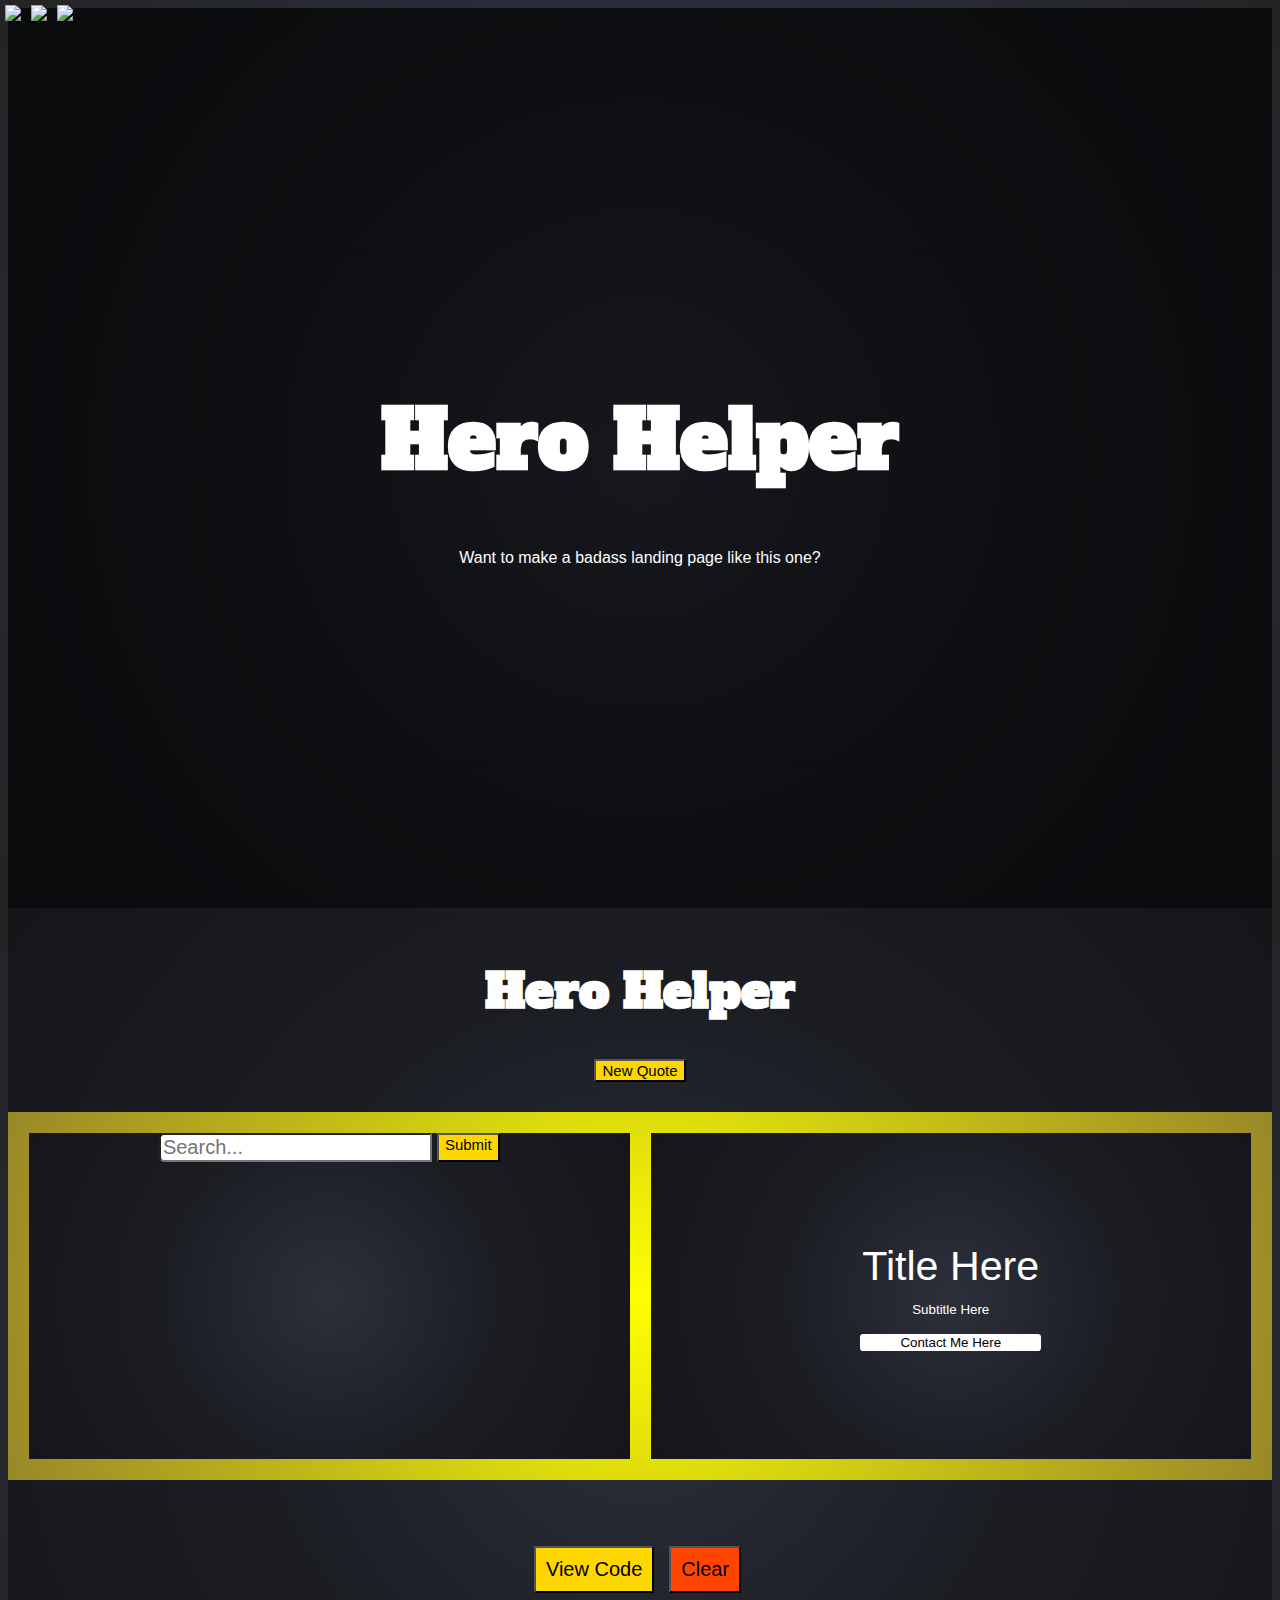
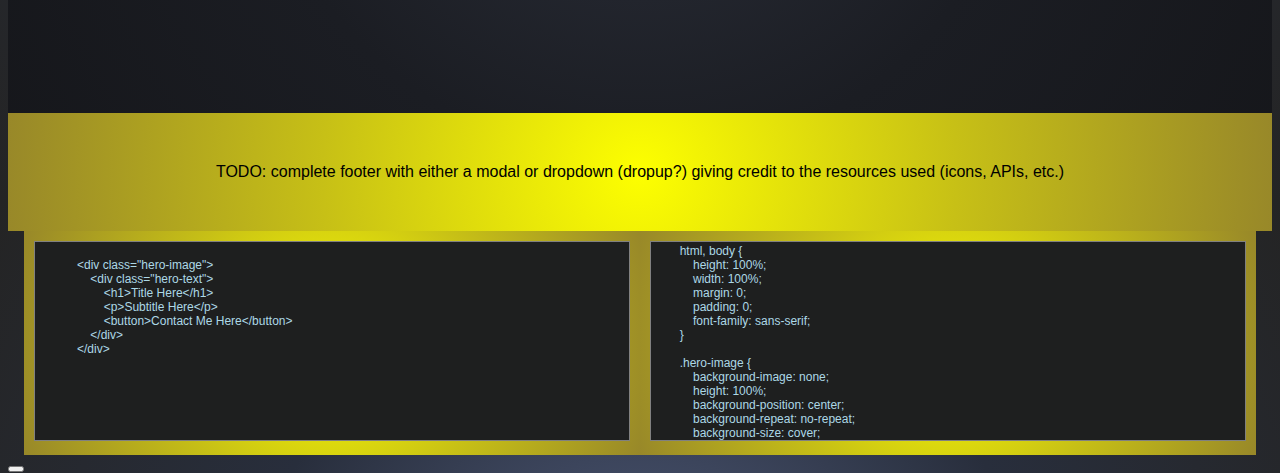
==== index.html @ df89bec3 "added green lantern hero image" ====
<!DOCTYPE html>
<html lang="en">
<head>
    <meta charset="UTF-8">
    <meta http-equiv="X-UA-Compatible" content="IE=edge">
    <meta name="viewport" content="width=device-width, initial-scale=1">

    <script src="https://cdnjs.cloudflare.com/ajax/libs/font-awesome/6.0.0-beta2/js/all.min.js" integrity="sha512-cyAbuGborsD25bhT/uz++wPqrh5cqPh1ULJz4NSpN9ktWcA6Hnh9g+CWKeNx2R0fgQt+ybRXdabSBgYXkQTTmA==" crossorigin="anonymous" referrerpolicy="no-referrer"></script>
    <link rel="stylesheet" href="https://cdnjs.cloudflare.com/ajax/libs/animate.css/4.1.1/animate.min.css"/>
    <link rel="stylesheet" href="https://cdn.jsdelivr.net/npm/bulma@0.9.3/css/bulma.min.css">
    <link rel="preconnect" href="https://fonts.googleapis.com">
    <link rel="preconnect" href="https://fonts.gstatic.com" crossorigin>
    <link href="https://fonts.googleapis.com/css2?family=Alfa+Slab+One&display=swap" rel="stylesheet">
    <link rel="stylesheet" href ="style.css">
    <link rel="hero icon" href="hero_icon.jpg" />
    <title>Hero Helper</title>
</head>
<body class="batman-dark">

    <!-- Theme switcher -->
    <div class="theme-switcher">
        <img class="theme-button" id="batman" src="https://img.icons8.com/color/48/000000/batman-old.png"/>
        <img class="theme-button" id="superman" src="https://img.icons8.com/color/48/000000/superman.png"/>
        <!-- <img class="theme-button" id="green-lantern" src="Green-Lantern-Logo.png"/> -->
        <img class="theme-button" id="green-lantern" src="https://img.icons8.com/color/48/000000/green-lantern.png"/>
    </div>

    <!-- Landing Page Hero Section -->
    <div class="hero-image batman-image">
        <div class="hero-text">
          <h1>Hero Helper</h1>
          <p>Want to make a badass landing page like this one?</p>   
          <a href="#hero-title">   
            <i class="fas fa-chevron-down fa-10x animate__animated animate__pulse animate__infinite"></i>
          </a>
        </div>
    </div>

    <main class="batman-dark">
    <!-- Main App -->
    <header id="head-container">
        <div class="title-container">
            <h1 id="hero-title">Hero Helper</h1>

        </div>
        <div class="animate__animated animate__slow" id="quote-container"></div>
        <div class="quoteBtn-container">

            <button id="quoteBtn" class="button is-warning"> New Quote </button>

        </div>
    </header>
    <section id="template-container" class="batman-yellow">
        <section class="batman-dark box" id="search-container">
            <div class="search-field">
                <input class="search-text" type="text" placeholder="Search..." id="fetch-input"></input>

                <button class="button is-warning" type="submit" id="imageSearchBtn">Submit</button>

            </div>
            <div class="image-row" id="scroller"></div>
        </section>
        <section class="batman-dark box" id="preview-container">
            <input id="inputTitle" type="text" value="Title Here">
            <input id = "inputSubtitle" type="text" value="Subtitle Here">
            <input id="inputContact" type="text" value="Contact Me Here">
        </section>
    </section>

    <section id="action-button-container">
        <button class="button is-primary" id="viewCodeBtn"> View Code </button>
        <button class="button is-primary" id="clearBtn"> Clear </button>
    </section>


    <footer class="batman-yellow">TODO: complete footer with either a modal or dropdown (dropup?) giving credit to the resources used (icons, APIs, etc.)</footer>
    </main>


    <!-- Modal -->
    <div class="modal">
        <div class="modal-background"></div>
        <div class="modal-content animate__animated">
            <section class="coding-containers">
                <!-- <section id="coding-container-1"> -->
                    <section class="batman-yellow" id="HTML-Code"></section>
                <!-- </section> -->
                <section class="batman-yellow" id="CSS-Code">
                    <textarea id="css" class="copy-button" readonly data-clipboard-target="#css">
        html, body {
            height: 100%;
            width: 100%;
            margin: 0;
            padding: 0;
            font-family: sans-serif;
        }

        .hero-image {
            background-image: none;
            height: 100%;
            background-position: center;
            background-repeat: no-repeat;
            background-size: cover;
            position: relative;
        }
                        
        .hero-text {
            text-align: center;
            position: absolute;
            display: flex;
            flex-direction: column;
            align-items: center;
            top: 50%;
            left: 50%;
            transform: translate(-50%, -50%);
            color: white;
        }
        
        button {
            color: black;
            text-align: center;
            cursor: pointer;
            border: none;
        }    
                        </textarea>
                    </section>
                </section>
            </section>
            <div id="copy-notification" class="tag is-success"></div>
        </div>
        <button class="modal-close is-large" aria-label="close"></button>
      </div>

    <script src="https://cdnjs.cloudflare.com/ajax/libs/clipboard.js/2.0.8/clipboard.min.js"></script>
    <script src="https://code.jquery.com/jquery-3.5.1.min.js" integrity="sha256-9/aliU8dGd2tb6OSsuzixeV4y/faTqgFtohetphbbj0=" crossorigin="anonymous"></script>
    <script src="script.js"></script>
</body>
</html>
---- style.css ----
* {
	font-family: sans-serif;
	box-sizing: border-box;
	scroll-behavior: smooth;
}

/* html {
	background-color: #505c7c;
	background-image: radial-gradient(circle, #505c7c, #282e3c, #242424);
} */

i {
	font-size: 40px;
}

.hero-text h1 {
	font-size: 5rem;
	font-family: 'Alfa Slab One', cursive;
}

.hero-text a {
	text-decoration: none;
	color: #ffed10;
}

.theme-switcher {
	position: fixed;
	top: 0;
	left: 0;
	z-index: 100;
}

.hero-text a:hover {
	opacity: .5;
}
/* .hero-text p {
	
}
.hero-text h1 {
	
} */

html,
body {
	height: 100%;

	background-color: #505c7c;
	background-image: radial-gradient(circle, #505c7c, #282e3c, #242424);
}

.hero-image {
	height: 100%;

	background-position: center;
	background-repeat: no-repeat;
	background-size: cover;
	position: relative;
}

.hero-text {
	text-align: center;
	position: absolute;
	top: 50%;
	left: 50%;
	transform: translate(-50%, -50%);
	color: white;
}

#head-container {
	display: flex;
	flex-direction: column;
	align-items: center;

	/* margin-bottom: 10px; */
	/* height: 18em; */
}

.theme-switcher {
	display: flex;
}

.theme-button {
	margin: 5px;
	transition: .3s ease-in-out;
}

.title-container {
	/* margin-top: 1em;
	margin-bottom: 1em; */
	font-size: 30px;
	display: flex;
	flex-direction: column;
	align-items: center;
}

.title-container h1 {
	justify-content: start;
	text-align: center;
	margin: 0;
	font-family: 'Alfa Slab One', cursive;
	font-size: 3rem;
	color: white;
	margin-top: 50px;
	/* scroll-margin-bottom: 500px; */
}

#quote-container {
	display: flex;

	justify-content: center;
	color: #dac700;
	font-size: 12px;
	margin-top: 15px;
	margin-bottom: 20px;
	width: 50%;
}

.quoteBtn-container {
	display: flex;
	justify-content: center;
}

#quoteBtn {
	font-size: 15px;
	background-color: gold;
	margin-bottom: 30px;
}

#template-container {
	display: flex;
	justify-content: center;

	/* position: relative; */
	/* flex-wrap: wrap; */
	/* height: 18em; */
	padding: 1em;
	margin-bottom: 10px;
	/* max-height: 23em; */

	width: 100%;
	height: 23em;
}

#search-container {
	display: flex;
	align-items: center;
	flex-direction: column;
	background-color: darkorchid;

	/* border: darkorchid 5px solid; */
	/* padding: 10px; */
	/* padding: 10px; */
	/* max-height: 18em; */
	/* margin: .5em 1em .5em -.5em; */
	width: 50%;
	/* height: 100%; */
	/* overflow-y: scroll; */
	margin: 5px;
	margin-right: 1em;
}

.search-field {
	display: flex;
}

.search-text {
	color: rgb(16, 32, 0);
	font-size: 20px;

	border-radius: .25em 0em 0em .25em;
}

#imageSearchBtn {
	display: flex;
	justify-content: center;
	align-content: center;

	background-color: gold;
	/* padding-top: .5em;
	margin-left: 6em;
	margin-top: .7em; */
	cursor: pointer;
	/* background-color: lightcoral; */
	font-size: 15px;
	/* width: 30%;
	height: 50%; */
	margin-left: 5px;
}

#scroller {
	/* width: 100%;
	height: 100%; */

	overflow-y: scroll;
	scrollbar-color: rebeccapurple green;
	scrollbar-width: thin;
}

.image-row {
	display: -ms-flexbox;
	display: flex;
	justify-content: center;
	-ms-flex-wrap: wrap;
	flex-wrap: wrap;
	padding: 0 4px;
	margin-top: 1em;
	/* gap: 5px; */
}

/* Create four equal columns that sits next to each other */
/* .image-column {
	-ms-flex: 25%;
	flex: 25%;
	max-width: 28%;
	padding: 0 4px;
} */

.image-row .imgDiv {
	/* margin-top: 8px;
	margin-left: 8px; */
	vertical-align: middle;
	width: 25%;
	transition: .3s ease-in-out;
	margin: 0;
	padding: 5px;
}

.flkrImgResult {
	padding: 0px;
	height: 100%;
	/* vertical-align: bottom; */
}
/* #batman {
	width: 44.24px;
}

#superman {
	width: 44.24px;

} */

/* #green-lantern {
	height: 44.24px;
} */

.imgDiv:hover,
.theme-button:hover {
	transform: scale(1.1);

	opacity: .9;
	cursor: pointer;
}

#preview-container {
	background-repeat: no-repeat;

	background-position: center;
	background-size: cover;

	display: flex;
	justify-content: center;
	align-items: center;
	flex-direction: column;
	width: 50%;
	margin: 5px;
}

#action-button-container {
	display: flex;
	justify-content: center;

	margin-top: 50px;
	padding-bottom: 100px;
}

#clearBtn,
#viewCodeBtn {
	font-size: 20px;

	padding: 10px;
	margin-right: 5px;
	margin-top: .8em;
	margin-bottom: 1em;
}

#viewCodeBtn {
	background-color: gold;
}

#clearBtn {
	margin-left: 10px;
	background-color: orangered;
}

.coding-containers {
	display: flex;
	flex-direction: row;
	flex-wrap: wrap;
	justify-content: center;
	align-content: center;
	padding: 0 1em;
}

#HTML-Code {
	/* background-color: var(--batman-background-yellow);
	background-image: var(--batman-yellow-image); */

	/* border: gold 5px solid; */
	padding: 10px;

	width: 50%;
}

#CSS-Code {
	/* background-color: var(--batman-background-yellow);
	background-image: var(--batman-yellow-image); */
	padding: 10px;

	width: 50%;
}

#inputTitle {
	font-size: calc(1.375rem + 1.5vw);
	margin-top: 0;
	margin-bottom: .5rem;
	font-weight: 500;
	line-height: 1.2;
	color: white;
	text-align: center;
	background-color: transparent;
	border: none;
	border-radius: .25em;
}
#inputSubtitle {
	margin-top: 0;
	margin-bottom: 1rem;
	color: white;
	text-align: center;
	background-color: transparent;
	border: none;
	border-radius: .25em;
}
#inputContact {
	color: black;
	text-align: center;
	cursor: pointer;
	border: none;
	border-radius: .25em;
}

textarea {
	width: 100%;
	min-height: 200px;
	resize: none;
	font-size: .75rem;
	cursor: pointer;
}

#copy-notification {
	position: fixed;
	top: 50%;
	left: 50%;
	transform: translate(-50%, -50%);
	display: none;
	font-size: 2rem;
	height: auto;
}

#HTML-Code {
	background-color: #010101;
	padding: 10px;
}

#HTML-Code textarea {
	background-color: #1e1f1f;
	border: grey 1px solid;
	color: lightblue;
}

#CSS-Code {
	background-color: #010101;
	padding: 10px;
}

#CSS-Code textarea {
	background-color: #1e1f1f;
	border: grey 1px solid;
	color: lightblue;
}

.modal-content {
	margin: 0;
	width: 100%;
}

footer {
	padding: 50px 0;
	text-align: center;
}

/* Responsive layout - makes a two column-layout instead of four columns */

@media screen and (max-width: 400px) {
	.image-row .imgDiv {
		-ms-flex: 50%;
		flex: 50%;
		max-width: 50%;
	}
}

@media screen and (max-width: 768px) {
	#template-container {
		flex-direction: column;
		height: 40em;
	}
	#preview-container,
	#search-container {
		width: 100%;
	}

	#coding-containers {
		flex-direction: column;
	}
	#HTML-Code,
	#CSS-Code {
		width: 100%;
	}
	#preview-container {
		height: 100%;
	}
	#search-container {
		margin-right: 5px;
		margin-bottom: 1em;
		max-height: 18em;
	}
}

/* BATMAN THEME */

.batman-dark {
	background-color: #2c303b;
	background-image: radial-gradient(circle, #2c303b, #1b1d23, #15161a);
}

.batman-yellow {
	background-color: #ffed10;
	background-image: radial-gradient(circle, #fdff00, #c7c016, #988829);
}

.batman-image {
	background-image: linear-gradient(rgba(0, 0, 0, 0.5), rgba(0, 0, 0, 0.5)),
		url('https://images.unsplash.com/photo-1509347528160-9a9e33742cdb?crop=entropy&cs=tinysrgb&fit=max&fm=jpg&ixid=MnwyNjU1NTR8MHwxfHNlYXJjaHwyfHxiYXRtYW58ZW58MHwwfHx8MTYzNDI1OTQwMQ&ixlib=rb-1.2.1&q=80&w=1080');
}

/* SUPERMAN THEME */
.superman-blue {
	background-color: #0060aa;
	background-image: radial-gradient(circle, #03b6f0, #11119e, #07064d);
}

.superman-red {
	background-color: #e20025;
	background-image: radial-gradient(circle, #e20025, #b50622, #8c0b1f);
}

.superman-yellow {
	background-color: #ffed10;
	background-image: radial-gradient(circle, #ffd700, #fdeb00, #fcff00);
}

.superman-image {
	background-image: linear-gradient(rgba(0, 0, 0, 0.5), rgba(0, 0, 0, 0.5)),
		url('https://images.unsplash.com/photo-1513384312027-9fa69a360337?crop=entropy&cs=tinysrgb&fit=max&fm=jpg&ixid=MnwyNjU1NTR8MHwxfHNlYXJjaHwzfHxzdXBlcm1hbnxlbnwwfDB8fHwxNjM0MjY4MDY1&ixlib=rb-1.2.1&q=80&w=1080');
}

/* GREEN LANTERN THEME */
.green-lantern-dark {
	background-color: #016738;
	background-image: radial-gradient(circle, #016738, #016134, #015c31);
}

.green-lantern-green {
	background-color: #4dff67;
	background-image: radial-gradient(circle, #9affa9, #74ff89, #4dff67);
}

.green-lantern-image {
	background-image: linear-gradient(rgba(0, 0, 0, 0.5), rgba(0, 0, 0, 0.5)), url('green-lantern.jpeg');
}

@media screen and (max-width: 576px) {
	.image-row .imgDiv {
		width: 33.3%;
	}
}
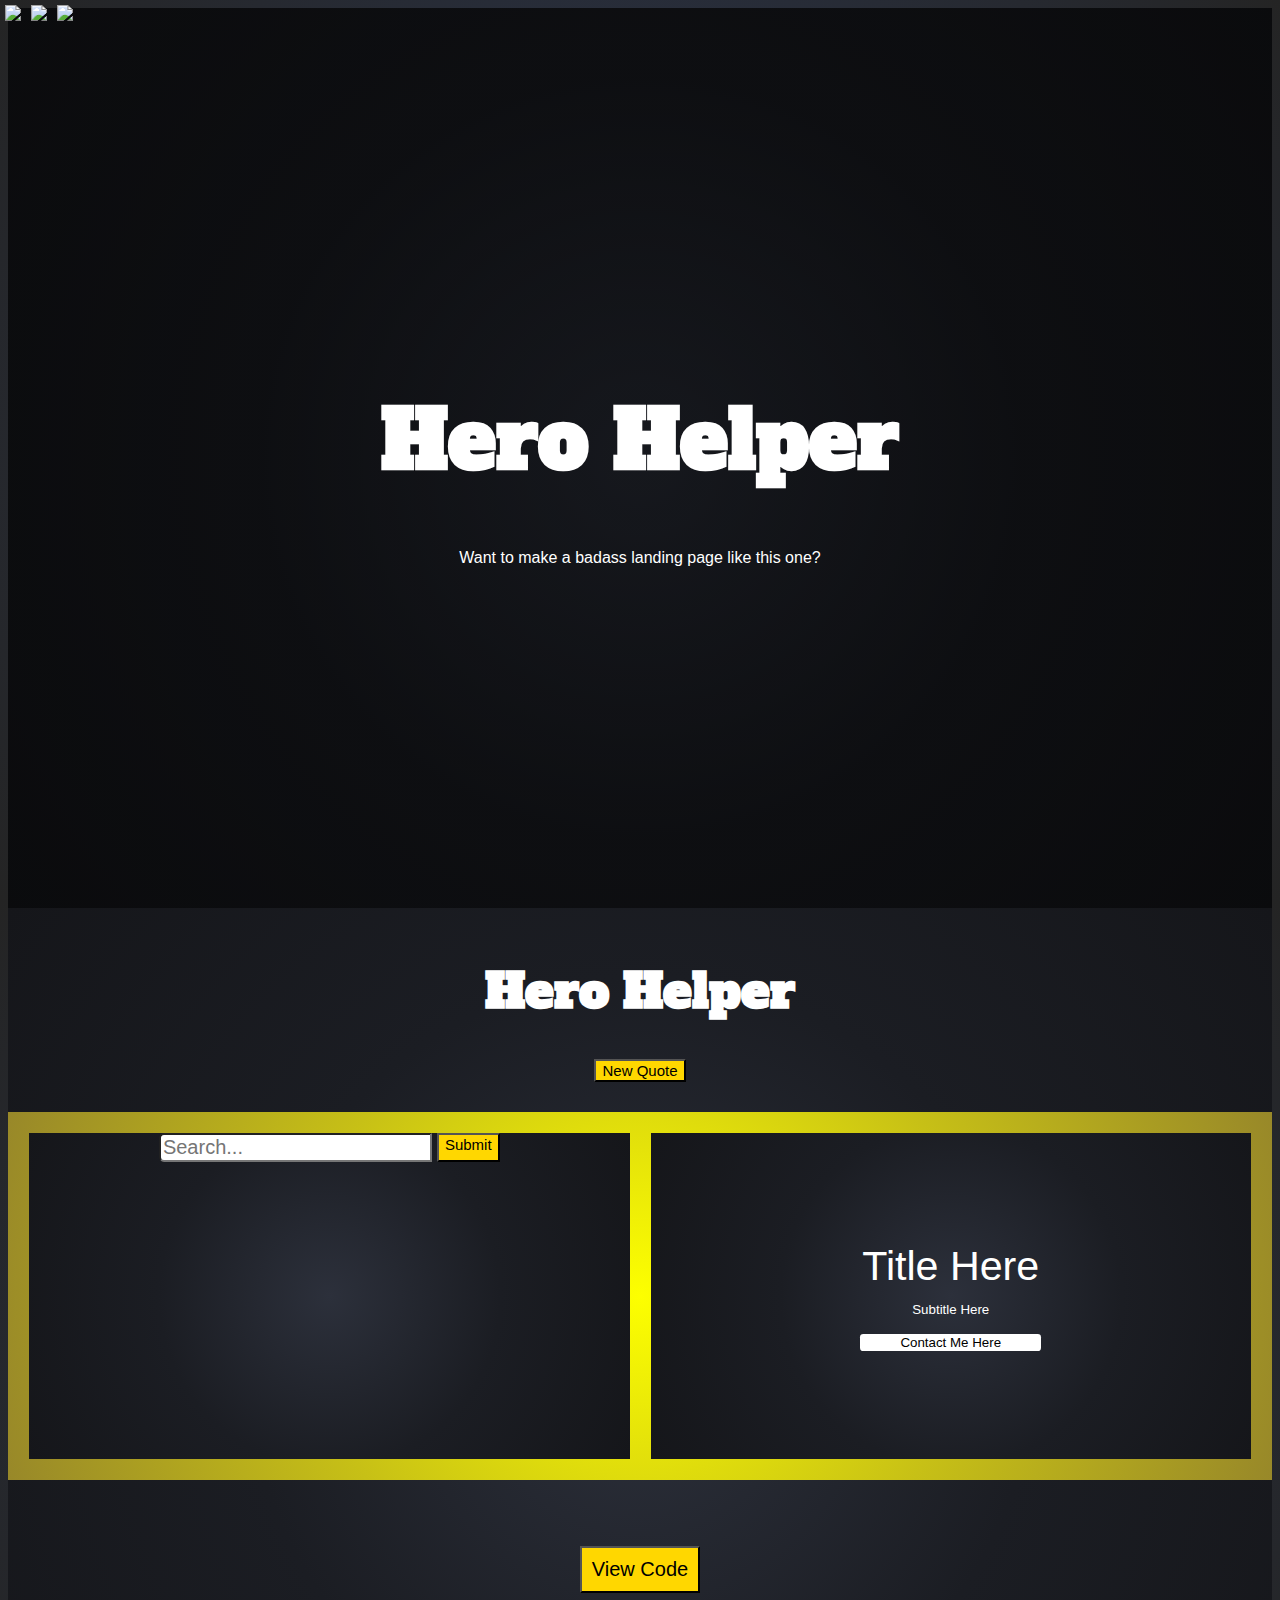
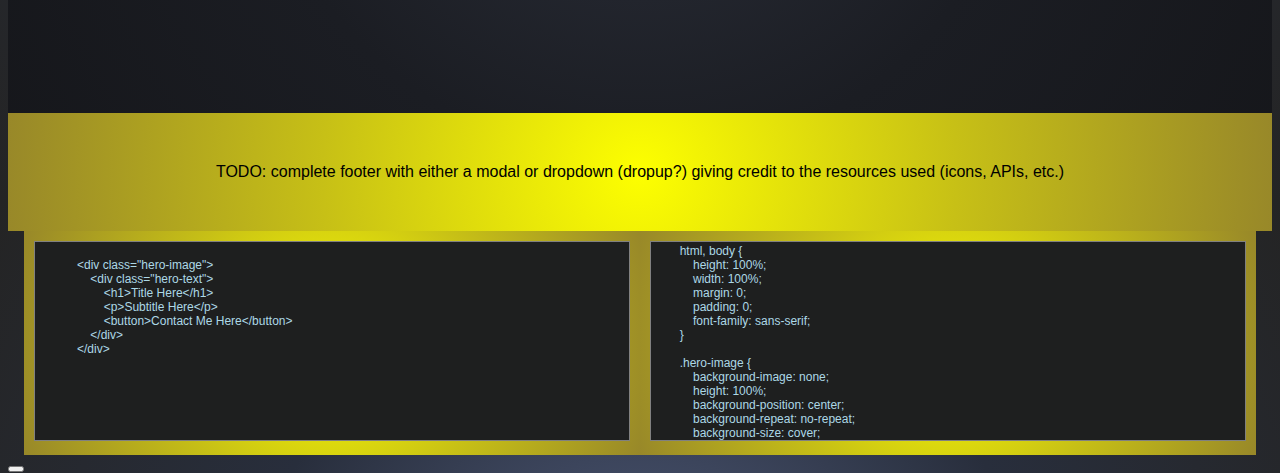
==== commit 2c8f155c: "added animation to clipboard notification, refactored JS to add more comments and remove unnecessary" ====
--- a/index.html
+++ b/index.html
@@ -21,7 +21,6 @@
     <div class="theme-switcher">
         <img class="theme-button" id="batman" src="https://img.icons8.com/color/48/000000/batman-old.png"/>
         <img class="theme-button" id="superman" src="https://img.icons8.com/color/48/000000/superman.png"/>
-        <!-- <img class="theme-button" id="green-lantern" src="Green-Lantern-Logo.png"/> -->
         <img class="theme-button" id="green-lantern" src="https://img.icons8.com/color/48/000000/green-lantern.png"/>
     </div>
 
@@ -36,6 +35,8 @@
         </div>
     </div>
 
+
+
     <main class="batman-dark">
     <!-- Main App -->
     <header id="head-container">
@@ -49,6 +50,15 @@
             <button id="quoteBtn" class="button is-warning"> New Quote </button>
 
         </div>
+        <article class="message animate__animated animate__delay-1s">
+            <div class="message-header">
+              <p>Welcome to Hero Helper!</p>
+              <button class="delete" aria-label="delete"></button>
+            </div>
+            <div class="message-body">
+                To create your landing page, search for and select an image.  Edit the text boxes to include your desired content.  Once you are satisfied with the preview, click the <strong>View Code</strong> button below to pull up the codeblocks necessary to create your landing page!
+            </div>
+          </article>
     </header>
     <section id="template-container" class="batman-yellow">
         <section class="batman-dark box" id="search-container">
@@ -69,7 +79,6 @@
 
     <section id="action-button-container">
         <button class="button is-primary" id="viewCodeBtn"> View Code </button>
-        <button class="button is-primary" id="clearBtn"> Clear </button>
     </section>
 
 
@@ -82,9 +91,7 @@
         <div class="modal-background"></div>
         <div class="modal-content animate__animated">
             <section class="coding-containers">
-                <!-- <section id="coding-container-1"> -->
                     <section class="batman-yellow" id="HTML-Code"></section>
-                <!-- </section> -->
                 <section class="batman-yellow" id="CSS-Code">
                     <textarea id="css" class="copy-button" readonly data-clipboard-target="#css">
         html, body {
@@ -126,7 +133,7 @@
                     </section>
                 </section>
             </section>
-            <div id="copy-notification" class="tag is-success"></div>
+            <div id="copy-notification" class="tag is-success animate__animated"></div>
         </div>
         <button class="modal-close is-large" aria-label="close"></button>
       </div>
--- a/style.css
+++ b/style.css
@@ -4,10 +4,16 @@
 	scroll-behavior: smooth;
 }
 
-/* html {
-	background-color: #505c7c;
-	background-image: radial-gradient(circle, #505c7c, #282e3c, #242424);
-} */
+.message {
+	position: absolute;
+	/* width: 50%; */
+	top: 115%;
+	left: 25%;
+	right: 25%;
+	/* transform: translate(-50%, -50%); */
+	display: none;
+	z-index: 100;
+}
 
 i {
 	font-size: 40px;
@@ -70,6 +76,7 @@
 	display: flex;
 	flex-direction: column;
 	align-items: center;
+	/* position: absolute; */
 
 	/* margin-bottom: 10px; */
 	/* height: 18em; */
@@ -225,7 +232,7 @@
 	padding: 5px;
 }
 
-.flkrImgResult {
+.imgResult {
 	padding: 0px;
 	height: 100%;
 	/* vertical-align: bottom; */
@@ -256,7 +263,6 @@
 
 	background-position: center;
 	background-size: cover;
-
 	display: flex;
 	justify-content: center;
 	align-items: center;
@@ -278,7 +284,7 @@
 	font-size: 20px;
 
 	padding: 10px;
-	margin-right: 5px;
+	/* margin-right: 5px; */
 	margin-top: .8em;
 	margin-bottom: 1em;
 }
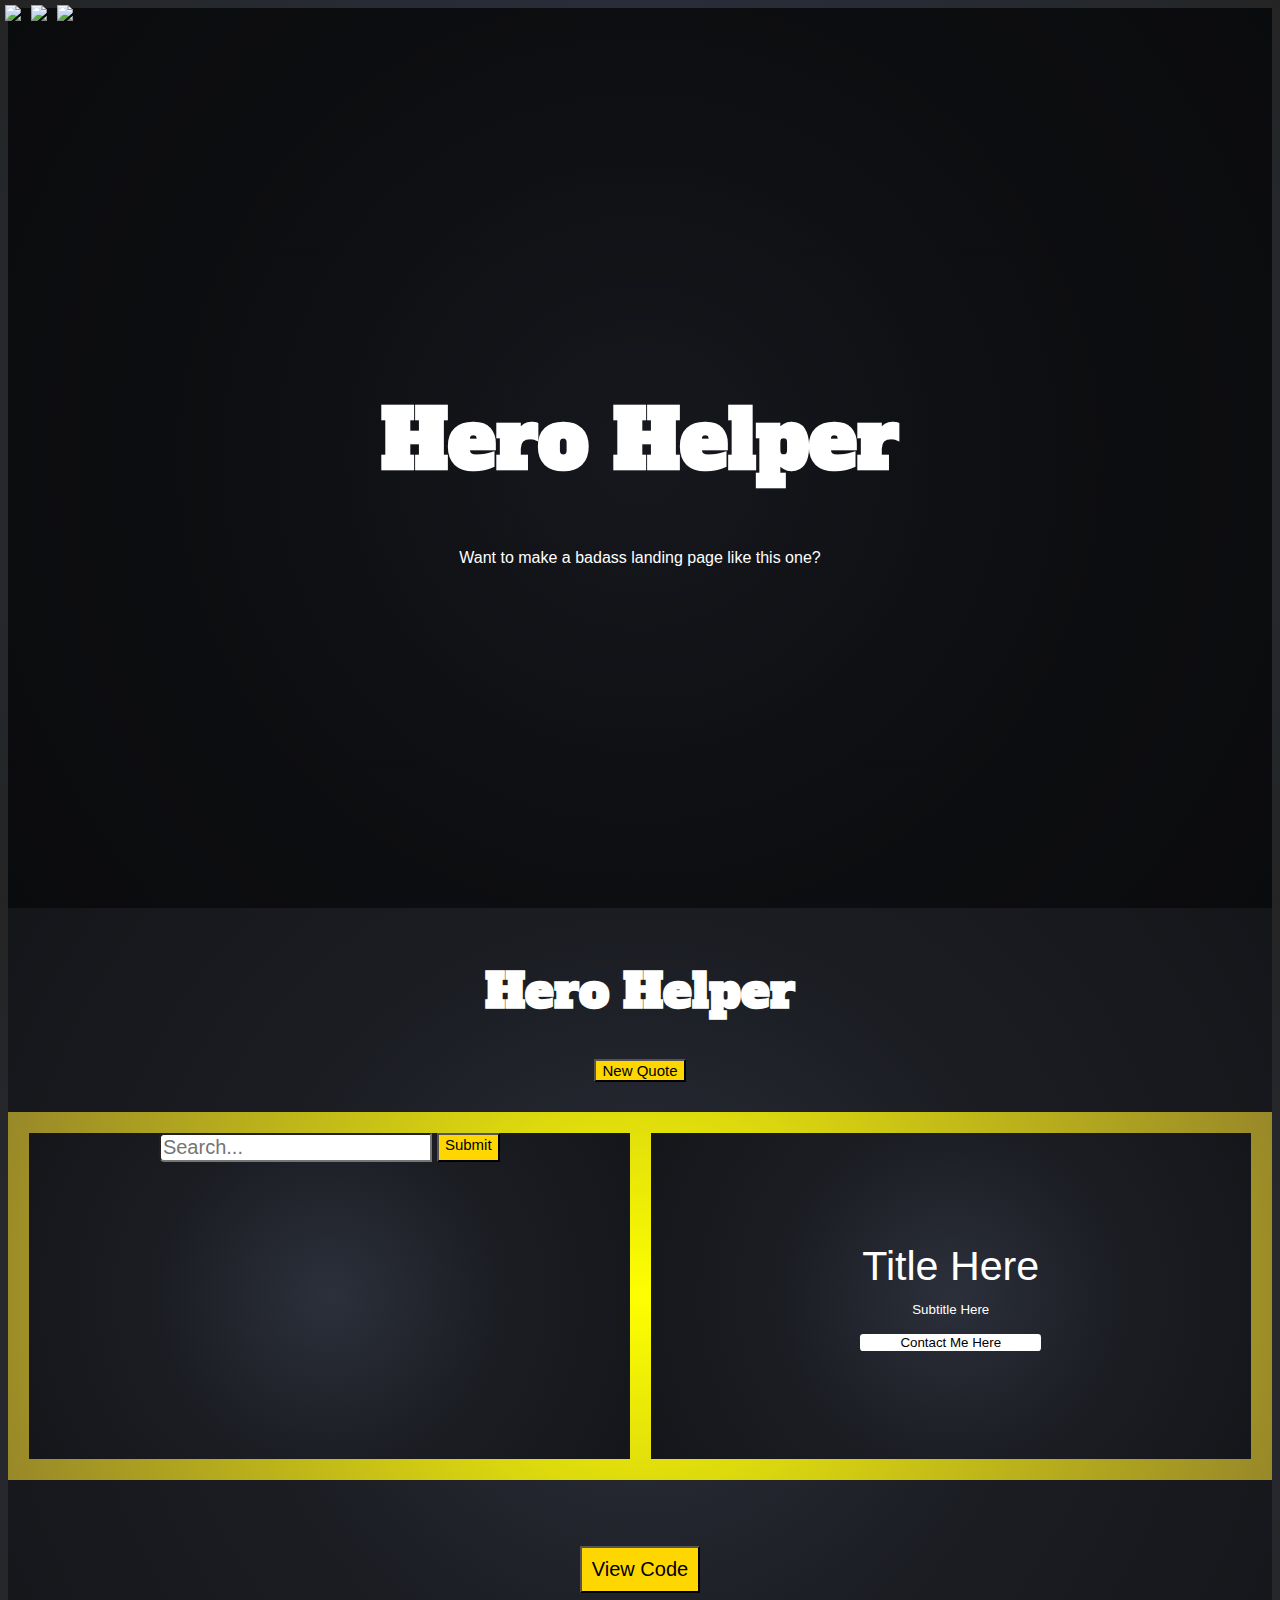
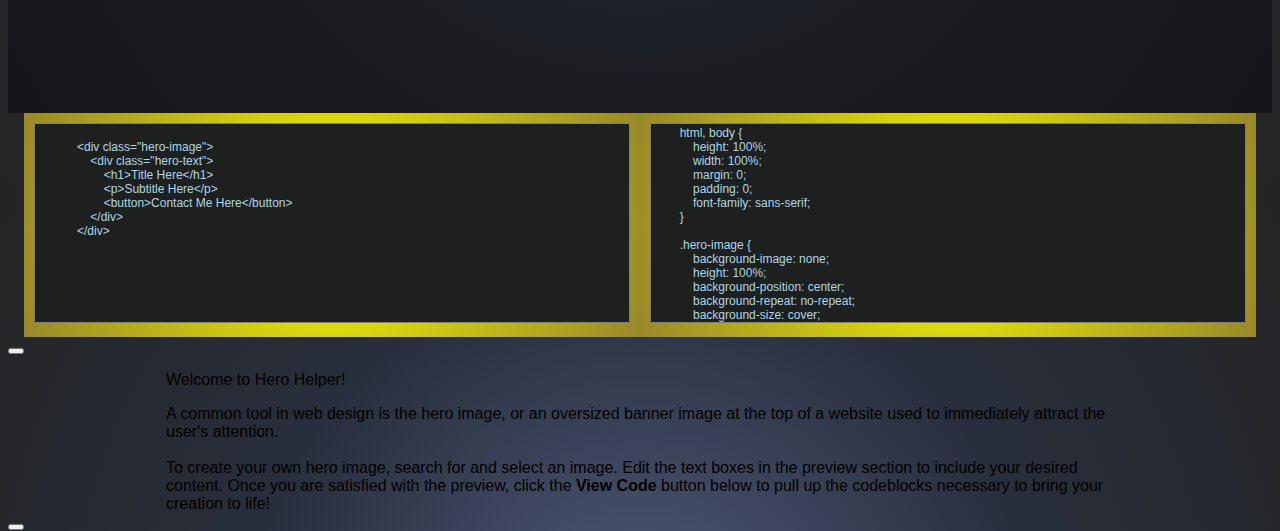
==== commit 487f7537: "added intersection observer so instructions slide in on scroll or on arrow button click" ====
--- a/index.html
+++ b/index.html
@@ -50,7 +50,10 @@
             <button id="quoteBtn" class="button is-warning"> New Quote </button>
 
         </div>
-        <article class="message animate__animated animate__delay-1s">
+
+
+
+        <!-- <article class="message animate__animated animate__delay-1s">
             <div class="message-header">
               <p>Welcome to Hero Helper!</p>
               <button class="delete" aria-label="delete"></button>
@@ -58,7 +61,11 @@
             <div class="message-body">
                 To create your landing page, search for and select an image.  Edit the text boxes to include your desired content.  Once you are satisfied with the preview, click the <strong>View Code</strong> button below to pull up the codeblocks necessary to create your landing page!
             </div>
-          </article>
+          </article> -->
+
+
+
+          
     </header>
     <section id="template-container" class="batman-yellow">
         <section class="batman-dark box" id="search-container">
@@ -82,12 +89,12 @@
     </section>
 
 
-    <footer class="batman-yellow">TODO: complete footer with either a modal or dropdown (dropup?) giving credit to the resources used (icons, APIs, etc.)</footer>
+    <!-- <footer class="batman-yellow">TODO: complete footer with either a modal or dropdown (dropup?) giving credit to the resources used (icons, APIs, etc.)</footer> -->
     </main>
 
 
-    <!-- Modal -->
-    <div class="modal">
+    <!-- Codeblock Modal -->
+    <div class="modal codeblock-modal">
         <div class="modal-background"></div>
         <div class="modal-content animate__animated">
             <section class="coding-containers">
@@ -138,8 +145,31 @@
         <button class="modal-close is-large" aria-label="close"></button>
       </div>
 
+    <!-- Instructions Modal -->
+    <div class="message-modal modal">
+        <div class="modal-background"></div>
+        <div class="modal-content animate__animated">
+
+            <article class="message">
+                <div class="message-header">
+                  <p>Welcome to Hero Helper!</p>
+                </div>
+                <div class="message-body">
+                    A common tool in web design is the hero image, or an oversized banner image at the top of a website used to immediately attract the user's attention.  
+                    <br><br>
+                    To create your own hero image, search for and select an image.  Edit the text boxes in the preview section to include your desired content.  Once you are satisfied with the preview, click the <strong>View Code</strong> button below to pull up the codeblocks necessary to bring your creation to life!
+                </div>
+              </article>
+        </div>
+        <button class="modal-close is-large" aria-label="close"></button>
+    </div>
+
+
     <script src="https://cdnjs.cloudflare.com/ajax/libs/clipboard.js/2.0.8/clipboard.min.js"></script>
     <script src="https://code.jquery.com/jquery-3.5.1.min.js" integrity="sha256-9/aliU8dGd2tb6OSsuzixeV4y/faTqgFtohetphbbj0=" crossorigin="anonymous"></script>
     <script src="script.js"></script>
 </body>
-</html>+</html>
+
+
+
--- a/style.css
+++ b/style.css
@@ -5,14 +5,8 @@
 }
 
 .message {
-	position: absolute;
-	/* width: 50%; */
-	top: 115%;
-	left: 25%;
-	right: 25%;
-	/* transform: translate(-50%, -50%); */
-	display: none;
-	z-index: 100;
+	width: 75%;
+	margin: 0 auto;
 }
 
 i {
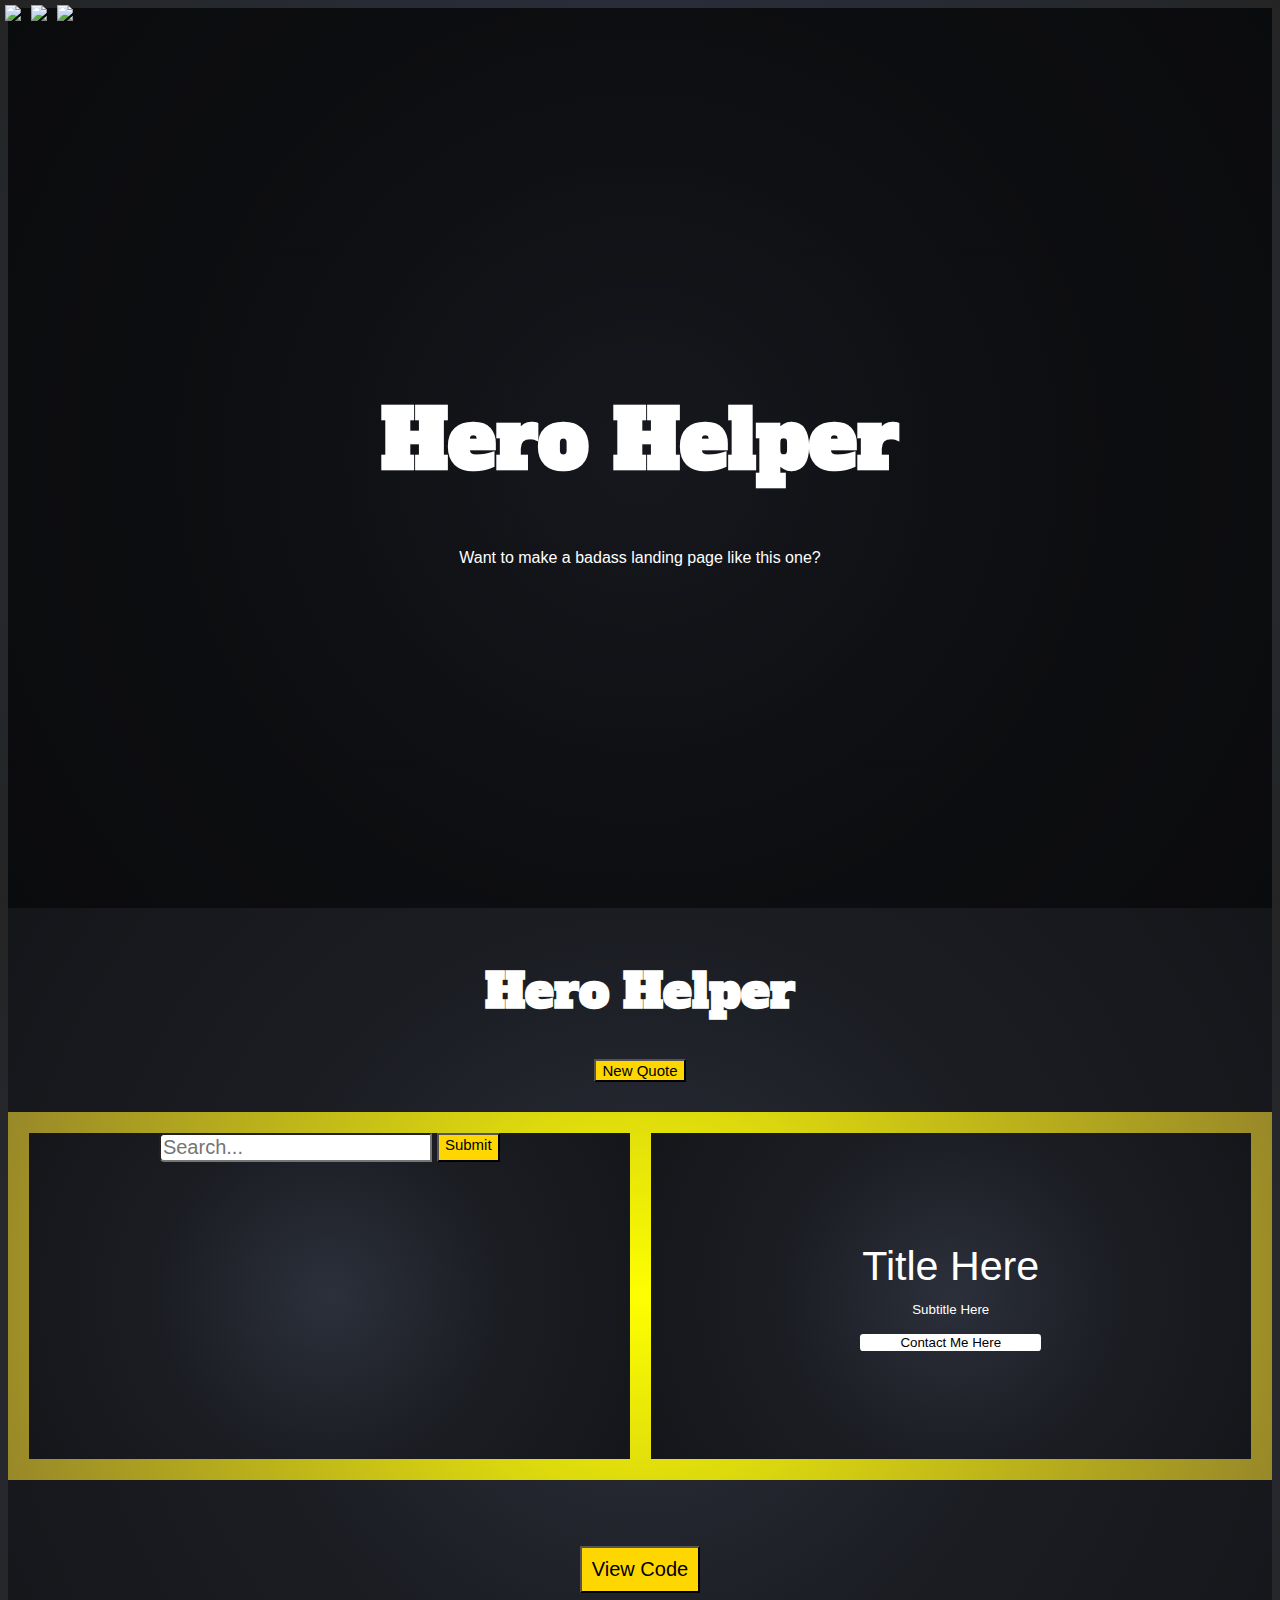
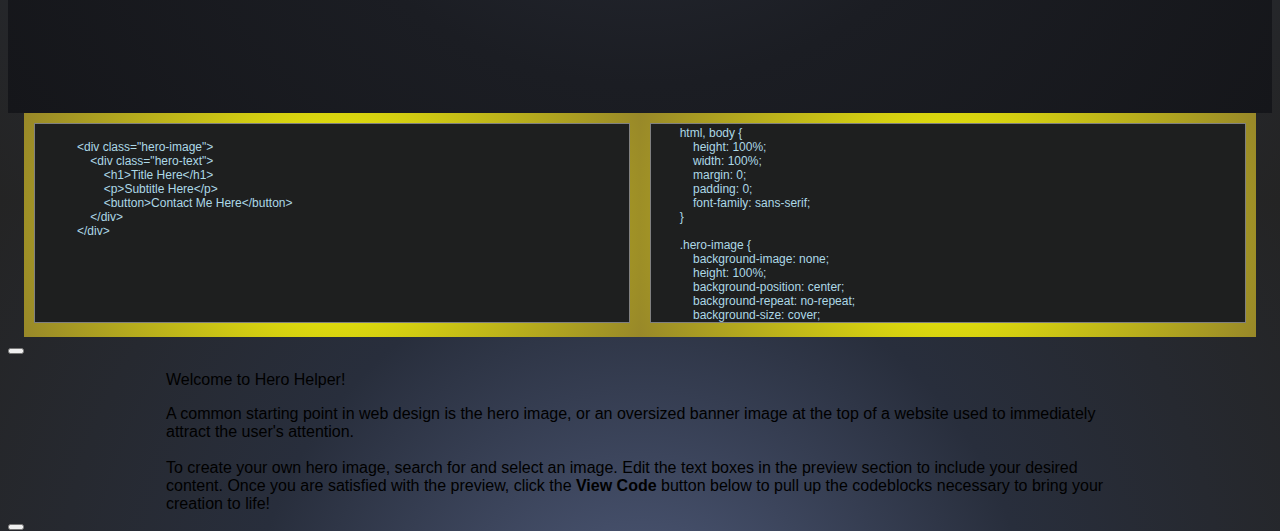
==== commit ba6ed024: "added presentation notes and updated slide in project instructions" ====
--- a/index.html
+++ b/index.html
@@ -34,11 +34,8 @@
           </a>
         </div>
     </div>
-
-
-
+    <!-- Main App -->
     <main class="batman-dark">
-    <!-- Main App -->
     <header id="head-container">
         <div class="title-container">
             <h1 id="hero-title">Hero Helper</h1>
@@ -50,22 +47,6 @@
             <button id="quoteBtn" class="button is-warning"> New Quote </button>
 
         </div>
-
-
-
-        <!-- <article class="message animate__animated animate__delay-1s">
-            <div class="message-header">
-              <p>Welcome to Hero Helper!</p>
-              <button class="delete" aria-label="delete"></button>
-            </div>
-            <div class="message-body">
-                To create your landing page, search for and select an image.  Edit the text boxes to include your desired content.  Once you are satisfied with the preview, click the <strong>View Code</strong> button below to pull up the codeblocks necessary to create your landing page!
-            </div>
-          </article> -->
-
-
-
-          
     </header>
     <section id="template-container" class="batman-yellow">
         <section class="batman-dark box" id="search-container">
@@ -85,13 +66,9 @@
     </section>
 
     <section id="action-button-container">
-        <button class="button is-primary" id="viewCodeBtn"> View Code </button>
+        <button class="button is-warning" id="viewCodeBtn"> View Code </button>
     </section>
-
-
-    <!-- <footer class="batman-yellow">TODO: complete footer with either a modal or dropdown (dropup?) giving credit to the resources used (icons, APIs, etc.)</footer> -->
     </main>
-
 
     <!-- Codeblock Modal -->
     <div class="modal codeblock-modal">
@@ -155,7 +132,7 @@
                   <p>Welcome to Hero Helper!</p>
                 </div>
                 <div class="message-body">
-                    A common tool in web design is the hero image, or an oversized banner image at the top of a website used to immediately attract the user's attention.  
+                    A common starting point in web design is the hero image, or an oversized banner image at the top of a website used to immediately attract the user's attention.  
                     <br><br>
                     To create your own hero image, search for and select an image.  Edit the text boxes in the preview section to include your desired content.  Once you are satisfied with the preview, click the <strong>View Code</strong> button below to pull up the codeblocks necessary to bring your creation to life!
                 </div>
@@ -163,7 +140,6 @@
         </div>
         <button class="modal-close is-large" aria-label="close"></button>
     </div>
-
 
     <script src="https://cdnjs.cloudflare.com/ajax/libs/clipboard.js/2.0.8/clipboard.min.js"></script>
     <script src="https://code.jquery.com/jquery-3.5.1.min.js" integrity="sha256-9/aliU8dGd2tb6OSsuzixeV4y/faTqgFtohetphbbj0=" crossorigin="anonymous"></script>
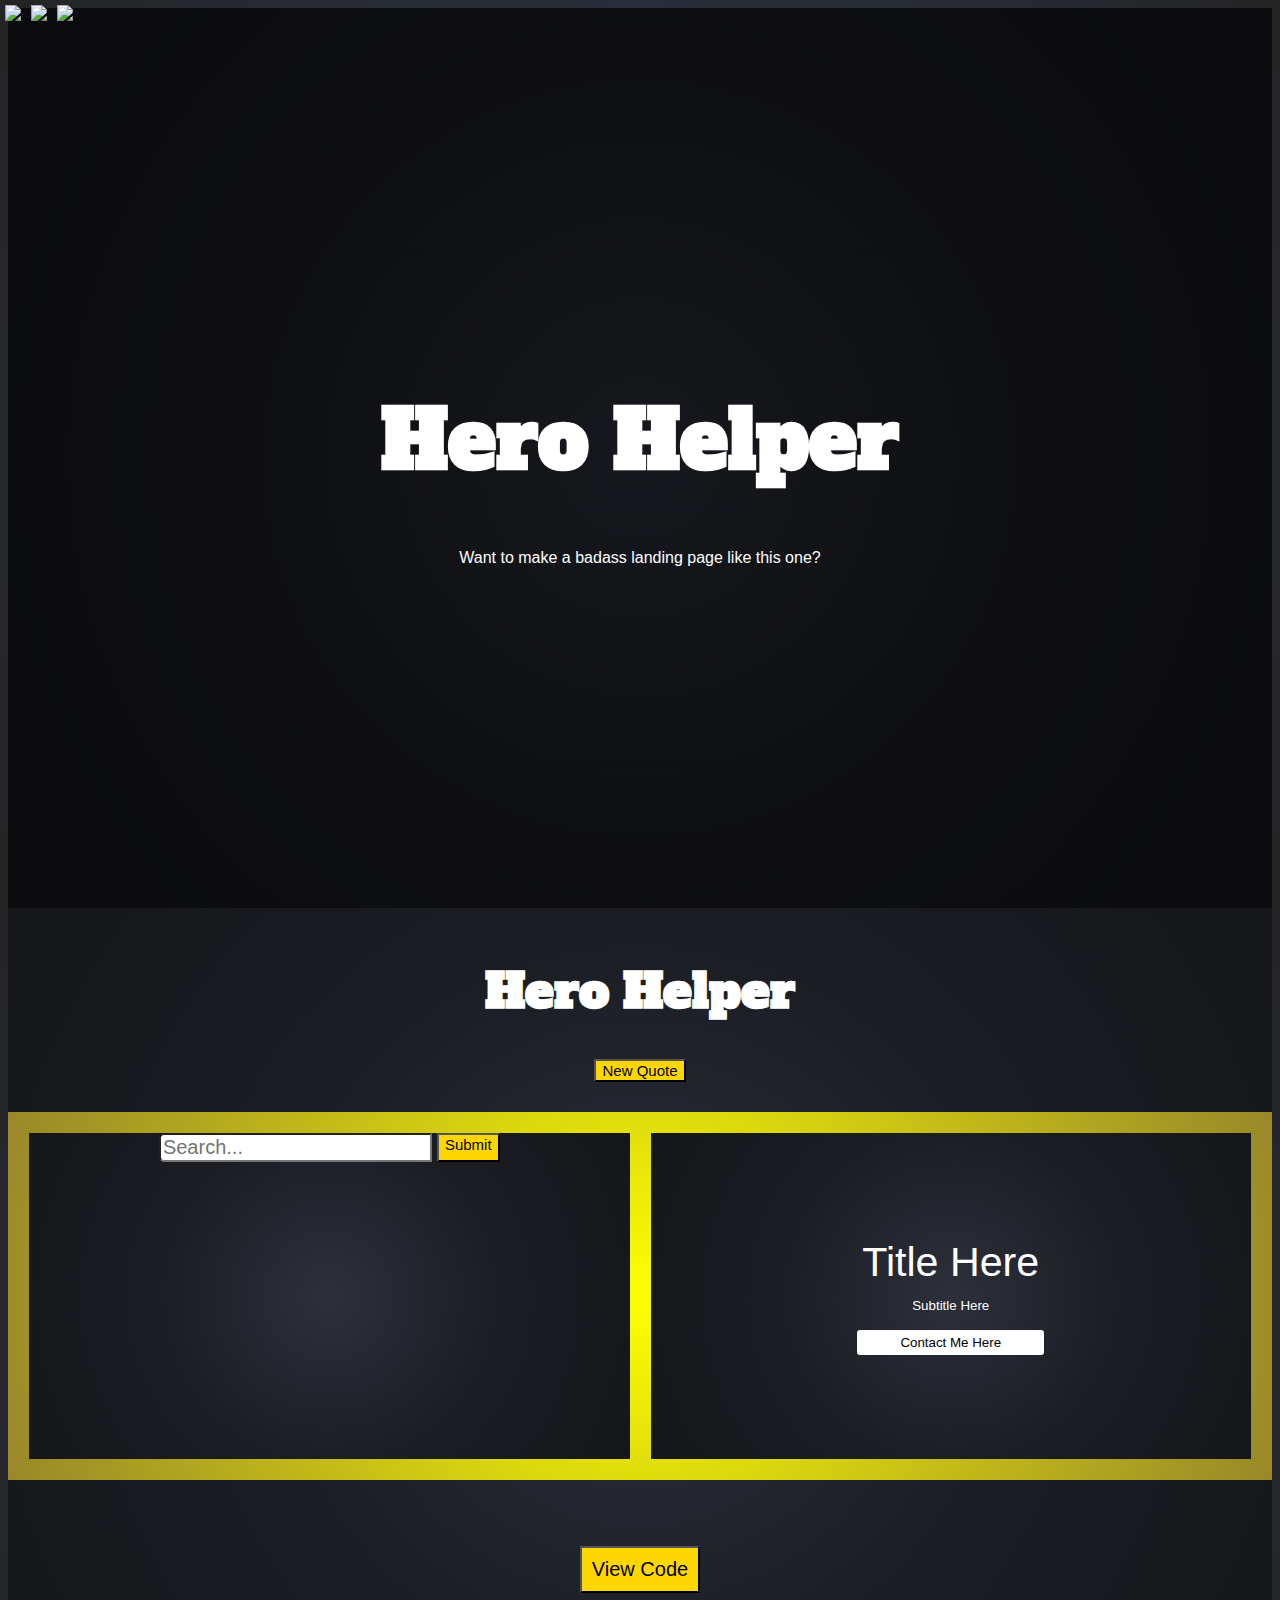
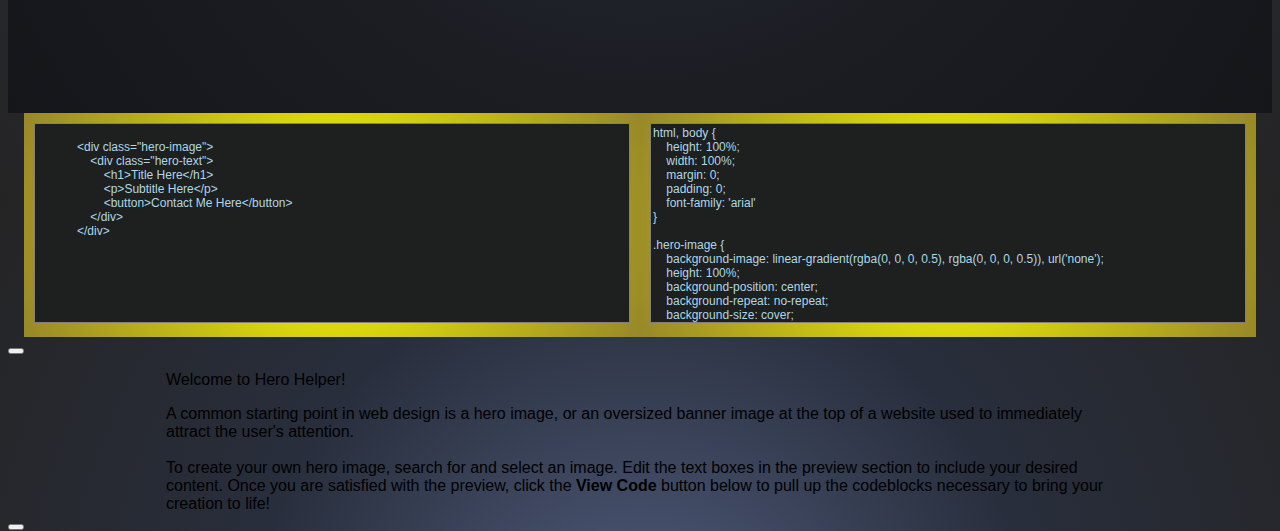
==== commit 106fe9e2: "refactored css codeblock functionality" ====
--- a/index.html
+++ b/index.html
@@ -75,47 +75,13 @@
         <div class="modal-background"></div>
         <div class="modal-content animate__animated">
             <section class="coding-containers">
-                    <section class="batman-yellow" id="HTML-Code"></section>
+                <section class="batman-yellow" id="HTML-Code">
+                    <!-- Javascript injected HTML Codeblock -->
+                </section>
                 <section class="batman-yellow" id="CSS-Code">
-                    <textarea id="css" class="copy-button" readonly data-clipboard-target="#css">
-        html, body {
-            height: 100%;
-            width: 100%;
-            margin: 0;
-            padding: 0;
-            font-family: sans-serif;
-        }
-
-        .hero-image {
-            background-image: none;
-            height: 100%;
-            background-position: center;
-            background-repeat: no-repeat;
-            background-size: cover;
-            position: relative;
-        }
-                        
-        .hero-text {
-            text-align: center;
-            position: absolute;
-            display: flex;
-            flex-direction: column;
-            align-items: center;
-            top: 50%;
-            left: 50%;
-            transform: translate(-50%, -50%);
-            color: white;
-        }
-        
-        button {
-            color: black;
-            text-align: center;
-            cursor: pointer;
-            border: none;
-        }    
-                        </textarea>
-                    </section>
+                    <!-- Javascript injected CSS Codeblock -->
                 </section>
+            </section>
             </section>
             <div id="copy-notification" class="tag is-success animate__animated"></div>
         </div>
@@ -132,7 +98,7 @@
                   <p>Welcome to Hero Helper!</p>
                 </div>
                 <div class="message-body">
-                    A common starting point in web design is the hero image, or an oversized banner image at the top of a website used to immediately attract the user's attention.  
+                    A common starting point in web design is a hero image, or an oversized banner image at the top of a website used to immediately attract the user's attention.  
                     <br><br>
                     To create your own hero image, search for and select an image.  Edit the text boxes in the preview section to include your desired content.  Once you are satisfied with the preview, click the <strong>View Code</strong> button below to pull up the codeblocks necessary to bring your creation to life!
                 </div>
--- a/style.css
+++ b/style.css
@@ -345,7 +345,8 @@
 	text-align: center;
 	cursor: pointer;
 	border: none;
-	border-radius: .25em;
+	border-radius: 3px;
+	padding: 5px;
 }
 
 textarea {
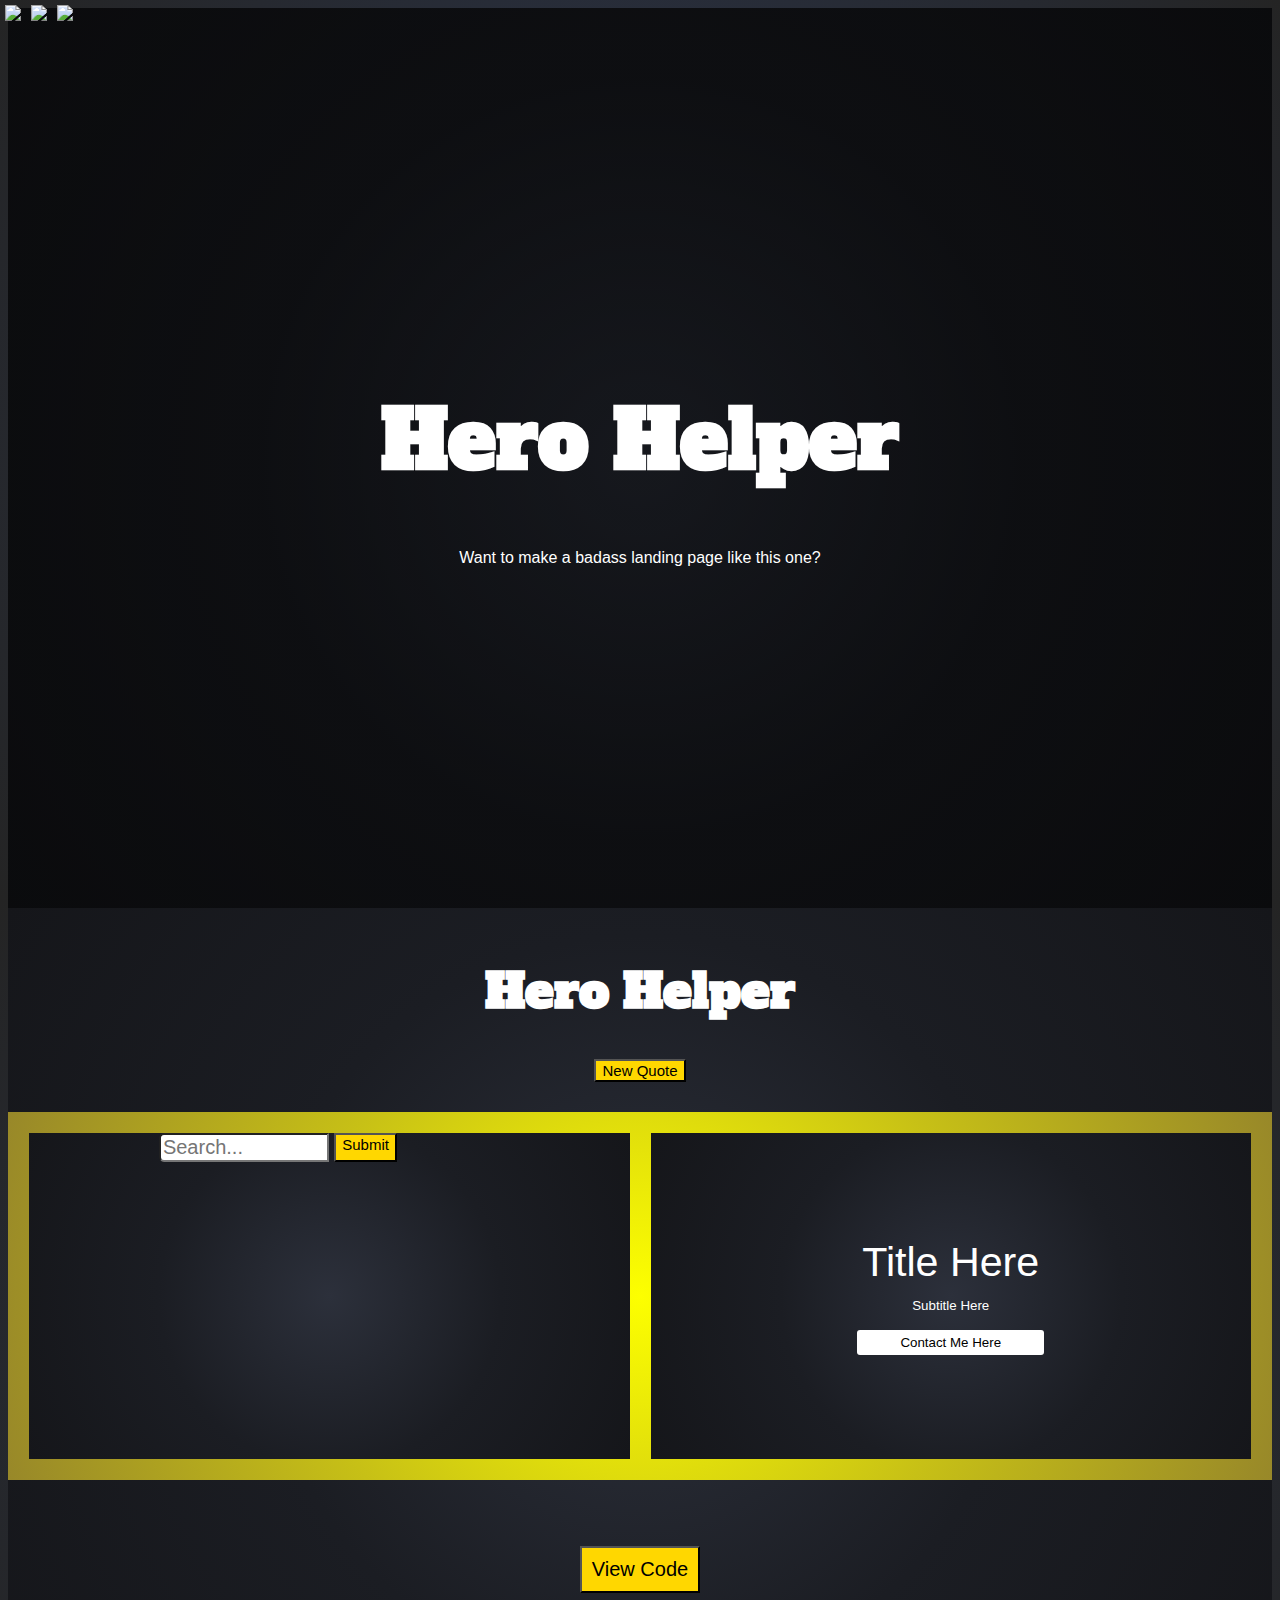
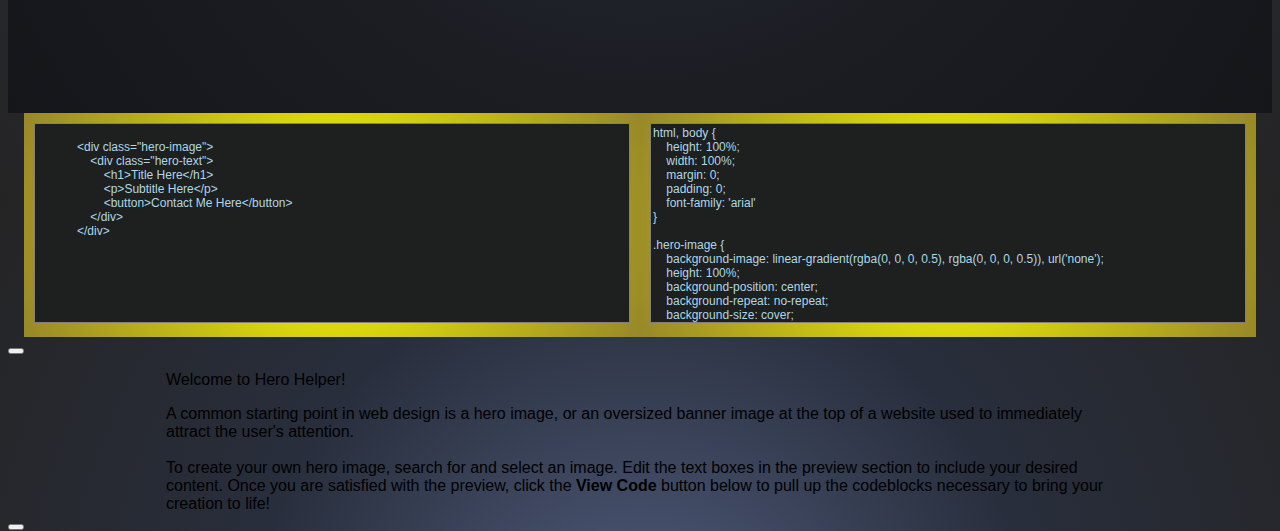
==== commit f1e0fdbb: "updated search bar functionality so it fires on click or key enter" ====
--- a/index.html
+++ b/index.html
@@ -50,12 +50,12 @@
     </header>
     <section id="template-container" class="batman-yellow">
         <section class="batman-dark box" id="search-container">
-            <div class="search-field">
+            <form class="search-field">
                 <input class="search-text" type="text" placeholder="Search..." id="fetch-input"></input>
 
-                <button class="button is-warning" type="submit" id="imageSearchBtn">Submit</button>
+                <button class="button is-warning" type="submit" id="imageSearchBtn"> Submit</button>
 
-            </div>
+            </form>
             <div class="image-row" id="scroller"></div>
         </section>
         <section class="batman-dark box" id="preview-container">
--- a/style.css
+++ b/style.css
@@ -167,6 +167,7 @@
 .search-text {
 	color: rgb(16, 32, 0);
 	font-size: 20px;
+	width: 50%;
 
 	border-radius: .25em 0em 0em .25em;
 }
